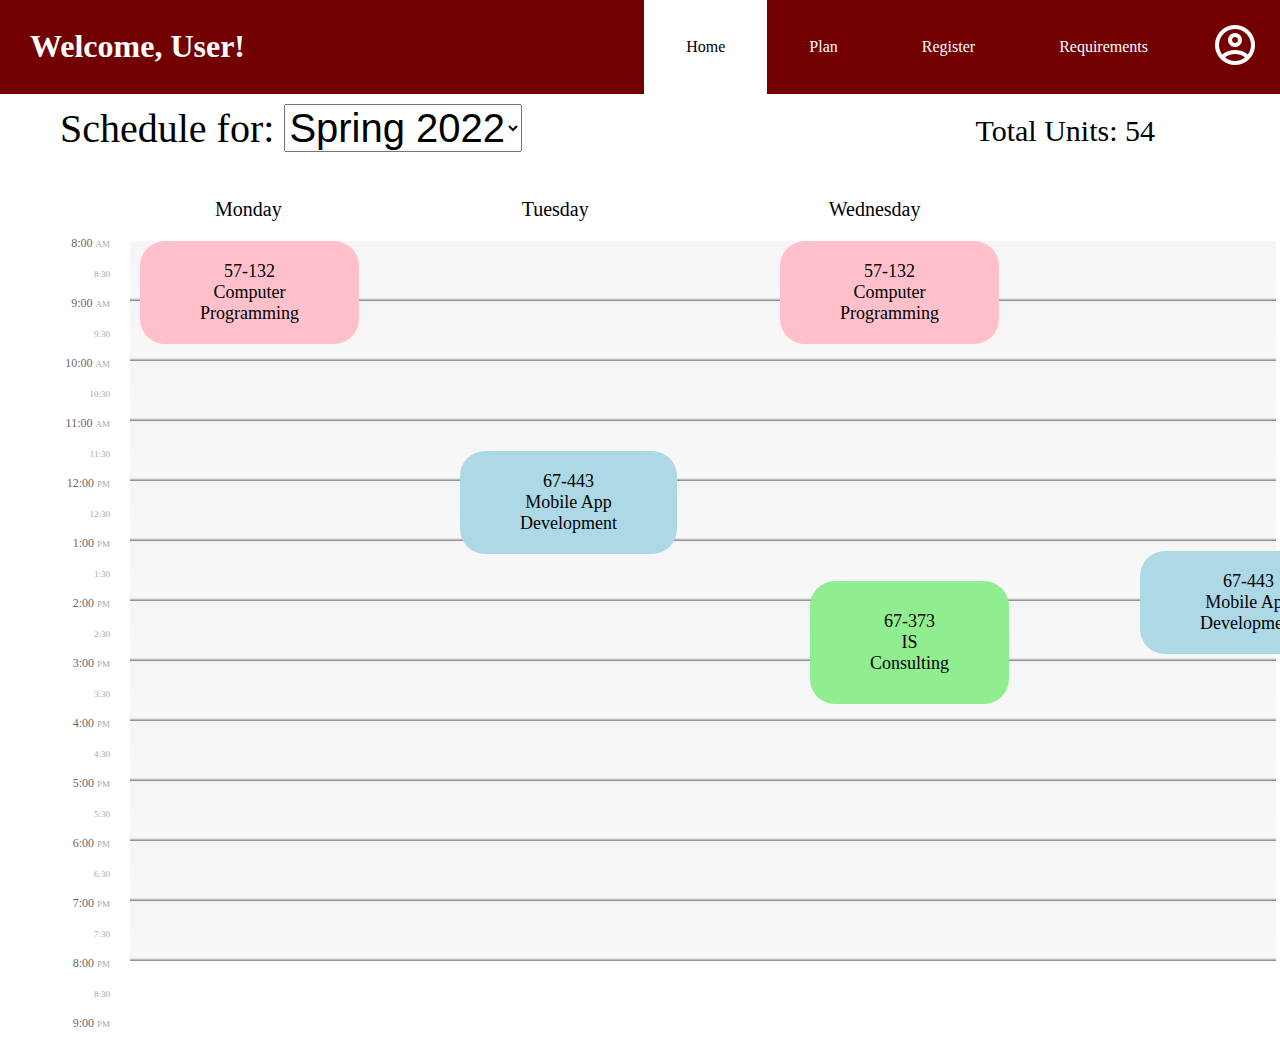
==== public/index.html @ a7049085 "setting up basic structure" ====
<!DOCTYPE html>
<html lang="EN">
  <head>
    <title>
      Course Registration Site
    </title>

    <!-- css -->
    <link rel="stylesheet" type="text/css" href="styles.css">

    <!-- javascript -->
    <script src="courses.js" type="text/javascript"></script>
    <script src="main.js" type="text/javascript"></script>

    <ul class="nav-header">
        <li class="greet"><h1>Welcome, User!</h1></li>
      
        <li><img src="images/account_circle.png" class="account"></li>
        <li><a href="requirements.html">Requirements</a></li>
        <li><a href="register.html">Register</a></li>
        <li><a href="plan.html">Plan</a></li>
        <li><a class="active" href="index.html">Home</a></li>
    </ul>
  </head>

  <body>
    <form action="/action_page.php" class="semester">
      <label for="sems">Schedule for:</label>
      <select name="sems" id="sems">
        <option value="s22">Spring 2022</option>
        <option value="f22">Fall 2022</option>
        <option value="s23">Spring 2023</option>
        <option value="f23">Fall 2023</option>
        <option value="s24">Spring 2024</option>
      </select>
      <p class="units">Total Units: 54</p>
    </form>

    <div class="classes-days">
      <ul class="classes-list">
        <li class="classes"><p>Monday</p></li>
        <li class="classes"><p>Tuesday</p></li>
        <li class="classes"><p>Wednesday</p></li>
        <li class="classes"><p>Thursday</p></li>
        <li class="classes"><p>Friday</p></li>
      </ul>
     </div>


    <div class="calendar">
      <div class="time-block">
        <div class="time">8:00 <small>AM</small></div>
        <div class="time"><small>8:30</small></div>
        <div class="time">9:00 <small>AM</small></div>
        <div class="time"><small>9:30</small></div>
        <div class="time">10:00 <small>AM</small></div>
        <div class="time"><small>10:30</small></div>
        <div class="time">11:00 <small>AM</small></div>
        <div class="time"><small>11:30</small></div>
        <div class="time">12:00 <small>PM</small></div>
        <div class="time"><small>12:30</small></div>
        <div class="time">1:00 <small>PM</small></div>
        <div class="time"><small>1:30</small></div>
        <div class="time">2:00 <small>PM</small></div>
        <div class="time"><small>2:30</small></div>
        <div class="time">3:00 <small>PM</small></div>
        <div class="time"><small>3:30</small></div>
        <div class="time">4:00 <small>PM</small></div>
        <div class="time"><small>4:30</small></div>
        <div class="time">5:00 <small>PM</small></div>
        <div class="time"><small>5:30</small></div>
        <div class="time">6:00 <small>PM</small></div>
        <div class="time"><small>6:30</small></div>
        <div class="time">7:00 <small>PM</small></div>
        <div class="time"><small>7:30</small></div>
        <div class="time">8:00 <small>PM</small></div>
        <div class="time"><small>8:30</small></div>
        <div class="time">9:00 <small>PM</small></div>
      </div>

      <div id="calendar-view" class="calendar-view">
          <div class="event">
            <div class="pull-left border-blue"></div>
            <div class="pull-right">
              <div class="event-title" id="course1"><a href="programming_detail.html">57-132 </br> Computer Programming</a></div>
              <div class="event-title" id="course2"><a href="mobile_detail.html">67-443 </br> Mobile App Development</a></div>
              <div class="event-title" id="course1-1"><a href="programming_detail.html">57-132 </br> Computer Programming</a></div>
              <div class="event-title" id="course3"><a href="consulting_detail.html">67-373 </br> IS Consulting</a></div>
              <div class="event-title" id="course2-1"><a href="mobile_detail.html">67-443 </br> Mobile App Development</a></div>
              <div class="event-title" id="course3-1"><a href="consulting_detail.html">67-373 </br> IS Consulting</a></div>
            </div>
          </div>
      </div>

    </div>
   
  </body>

</html>
---- public/styles.css ----
body {
    margin: 0;
}

.nav-header {
    list-style-type: none;
    margin: 0;
    padding: 0;
    overflow: hidden;
    background-color: rgb(114, 0, 0);
  }
  
.nav-header li {
    float: right;
}
  
.nav-header li a {
    display: block;
    color: white;
    text-align: center;
    padding: 38px 42px;
    text-decoration: none;
  }
  
/* Change the link color to #111 (black) on hover */
.nav-header li a:hover {
    background-color: rgb(129, 129, 129);
}
  

.nav-header .active {
    background-color: #ffffff;
    color: black;
}

.nav-header .greet {
    float: left;
    color: white;
    padding: 7px 30px;
    vertical-align: middle;
}

.nav-header .account {
    padding: 21px 21px;
}

body {
    font-family: Verdana;
}
  
.calendar {
    width: 740px;
}
.time-block {
    width: 100px;
    height: 50px;
    position: absolute;
    padding-left: 10px;
    padding-right: 10px;
    padding-top: 3px;
}

.time {
    /*  background-color: blue;*/
    /* padding-bottom: 20px; */
    height: 30px;
    text-align: right;
    color: #686868;
    font-size: 12px;
}

.calendar-view {
    width: 88%;
    padding-left: 10px;
    padding-right: 10px;
    margin-top: 8px;
    margin-left: 130px;
    height: 80%;
    float: left;
    position: absolute;
    color: white;
    background: linear-gradient(
        to bottom,
        #f5f5f5,
        #f8f8f8 95%,
        #808080
    );
    background-size: 100% 60px;
}

/* Events related */
.event {
    position: absolute;
    box-sizing: border-box;
}

.event-title {
    font-size: 18px;
    text-align: center;
    padding-top: 20px;
    padding-left: 10px;
    padding-right: 10px;
    padding-bottom: 20px;
}

.pull-right #course1 {
    color: black;
    background-color: pink;
    border-radius: 25px;
    position: absolute;
    padding-left: 60px;
    padding-right: 60px;
}

.pull-right #course2 {
    color: black;
    background-color: lightblue;
    border-radius: 25px;
    margin-left: 320px;
    margin-top: 210px;
    position: absolute;
    padding-left: 60px;
    padding-right: 60px;
}

.pull-right #course3 {
    color: black;
    background-color: lightgreen;
    border-radius: 25px;
    margin-left: 670px;
    margin-top: 340px;
    position: absolute;
    padding-left: 60px;
    padding-right: 60px;
    padding-top: 30px;
    padding-bottom: 30px;
}

.pull-right #course1-1 {
    color: black;
    background-color: pink;
    border-radius: 25px;
    margin-left: 640px;
    position: absolute;
    padding-left: 60px;
    padding-right: 60px;
}

.pull-right #course2-1 {
    color: black;
    background-color: lightblue;
    border-radius: 25px;
    margin-left: 1000px;
    margin-top: 310px;
    position: absolute;
    padding-left: 60px;
    padding-right: 60px;
}

.pull-right #course3-1 {
    color: black;
    background-color: lightgreen;
    border-radius: 25px;
    margin-left: 1340px;
    margin-top: 200px;
    position: absolute;
    padding-left: 60px;
    padding-right: 60px;
    padding-top: 30px;
    padding-bottom: 30px;
}

.pull-right a {
    text-decoration: none;
    color: black;
}

/* Helper Classes */
small {
    font-size: 9px;
    color: #A7A7A7;
}

.clear {
    clear: left;
}

.pull-left {
    float: left;
}

.pull-right {
    float: right;
}


/* Home page */
.home-page {
    padding: 10px 60px;
    font-weight: 500;
}

.semester {
    padding: 10px 60px;
    font-size: 40px;
}

#sems {
    font-size: 40px;
}

.units {
    float: right;
    padding-right: 55px;
    margin: 10px;
    font-size: 30px;
}

.classes {
    display: block;
    float: left;
    overflow: auto;
    background: white;
}

.classes-days {
    width: 100%;
    padding-bottom: 5px;
    height: 50px;
}

.classes-list {
    background: white;
    padding-left: 95px;
}

li.classes p {
    padding: 0px 120px;
    font-size: 20px;
}
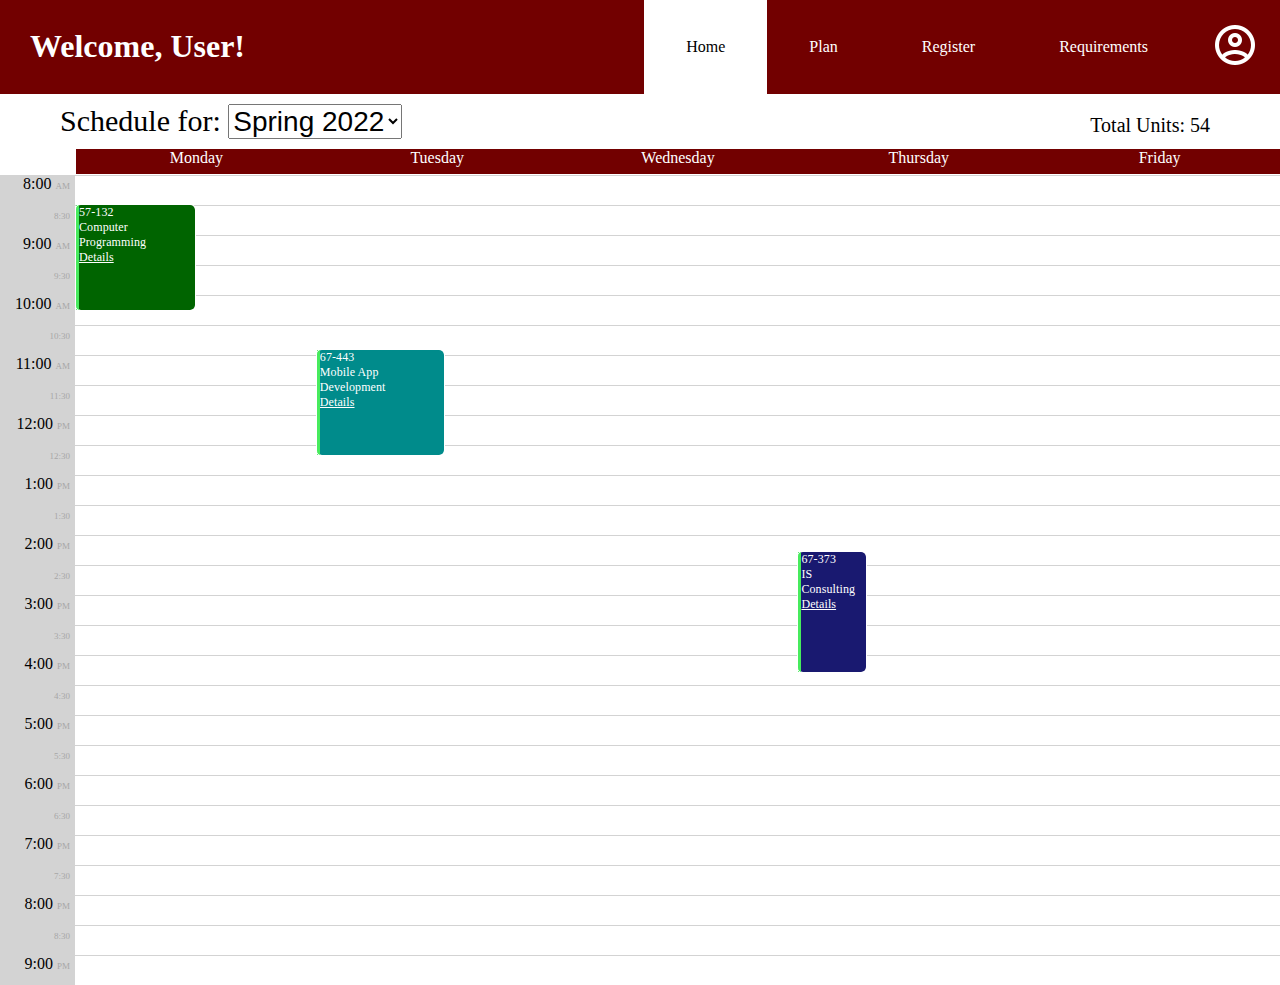
==== commit 51f814e5: "calendar functioning and navigating to detail page" ====
--- a/public/index.html
+++ b/public/index.html
@@ -6,11 +6,11 @@
     </title>
 
     <!-- css -->
-    <link rel="stylesheet" type="text/css" href="styles.css">
+    <link rel="stylesheet" type="text/css" href="css/styles.css">
 
     <!-- javascript -->
-    <script src="courses.js" type="text/javascript"></script>
-    <script src="main.js" type="text/javascript"></script>
+    <script src="js/courses.js" type="text/javascript"></script>
+    <script src="js/main.js" type="text/javascript"></script>
 
     <ul class="nav-header">
         <li class="greet"><h1>Welcome, User!</h1></li>
@@ -23,7 +23,7 @@
     </ul>
   </head>
 
-  <body>
+  <body onload="loadCurrentCourses()">
     <form action="/action_page.php" class="semester">
       <label for="sems">Schedule for:</label>
       <select name="sems" id="sems">
@@ -36,62 +36,55 @@
       <p class="units">Total Units: 54</p>
     </form>
 
-    <div class="classes-days">
-      <ul class="classes-list">
-        <li class="classes"><p>Monday</p></li>
-        <li class="classes"><p>Tuesday</p></li>
-        <li class="classes"><p>Wednesday</p></li>
-        <li class="classes"><p>Thursday</p></li>
-        <li class="classes"><p>Friday</p></li>
-      </ul>
-     </div>
+    <div class="calendar">
+      <div class="header">
+        <ul class="weekdays">
+          <li>Monday</li>
+          <li>Tuesday</li>
+          <li>Wednesday</li>
+          <li>Thursday</li>
+          <li>Friday</li>
+        </ul>
+      </div>
 
-
-    <div class="calendar">
       <div class="time-block">
-        <div class="time">8:00 <small>AM</small></div>
-        <div class="time"><small>8:30</small></div>
-        <div class="time">9:00 <small>AM</small></div>
-        <div class="time"><small>9:30</small></div>
-        <div class="time">10:00 <small>AM</small></div>
-        <div class="time"><small>10:30</small></div>
-        <div class="time">11:00 <small>AM</small></div>
-        <div class="time"><small>11:30</small></div>
-        <div class="time">12:00 <small>PM</small></div>
-        <div class="time"><small>12:30</small></div>
-        <div class="time">1:00 <small>PM</small></div>
-        <div class="time"><small>1:30</small></div>
-        <div class="time">2:00 <small>PM</small></div>
-        <div class="time"><small>2:30</small></div>
-        <div class="time">3:00 <small>PM</small></div>
-        <div class="time"><small>3:30</small></div>
-        <div class="time">4:00 <small>PM</small></div>
-        <div class="time"><small>4:30</small></div>
-        <div class="time">5:00 <small>PM</small></div>
-        <div class="time"><small>5:30</small></div>
-        <div class="time">6:00 <small>PM</small></div>
-        <div class="time"><small>6:30</small></div>
-        <div class="time">7:00 <small>PM</small></div>
-        <div class="time"><small>7:30</small></div>
-        <div class="time">8:00 <small>PM</small></div>
-        <div class="time"><small>8:30</small></div>
-        <div class="time">9:00 <small>PM</small></div>
+        <ul class="times">
+          <li>8:00 <small>AM</small></li>
+          <li><small>8:30</small></li>
+          <li>9:00 <small>AM</small></li>
+          <li><small>9:30</small></li>
+          <li>10:00 <small>AM</small></li>
+          <li><small>10:30</small></li>
+          <li>11:00 <small>AM</small></li>
+          <li><small>11:30</small></li>
+          <li>12:00 <small>PM</small></li>
+          <li><small>12:30</small></li>
+          <li>1:00 <small>PM</small></li>
+          <li><small>1:30</small></li>
+          <li>2:00 <small>PM</small></li>
+          <li><small>2:30</small></li>
+          <li>3:00 <small>PM</small></li>
+          <li><small>3:30</small></li>
+          <li>4:00 <small>PM</small></li>
+          <li><small>4:30</small></li>
+          <li>5:00 <small>PM</small></li>
+          <li><small>5:30</small></li>
+          <li>6:00 <small>PM</small></li>
+          <li><small>6:30</small></li>
+          <li>7:00 <small>PM</small></li>
+          <li><small>7:30</small></li>
+          <li>8:00 <small>PM</small></li>
+          <li><small>8:30</small></li>
+          <li>9:00 <small>PM</small></li>
+        </ul>
       </div>
 
       <div id="calendar-view" class="calendar-view">
-          <div class="event">
-            <div class="pull-left border-blue"></div>
-            <div class="pull-right">
-              <div class="event-title" id="course1"><a href="programming_detail.html">57-132 </br> Computer Programming</a></div>
-              <div class="event-title" id="course2"><a href="mobile_detail.html">67-443 </br> Mobile App Development</a></div>
-              <div class="event-title" id="course1-1"><a href="programming_detail.html">57-132 </br> Computer Programming</a></div>
-              <div class="event-title" id="course3"><a href="consulting_detail.html">67-373 </br> IS Consulting</a></div>
-              <div class="event-title" id="course2-1"><a href="mobile_detail.html">67-443 </br> Mobile App Development</a></div>
-              <div class="event-title" id="course3-1"><a href="consulting_detail.html">67-373 </br> IS Consulting</a></div>
-            </div>
-          </div>
+        <div class="slot slot-1">
+          <div class="event-status"></div>
+          <span>Event A</span>
+        </div>
       </div>
-
     </div>
    
   </body>
--- a/public/css/styles.css
+++ b/public/css/styles.css
@@ -0,0 +1,243 @@
+body {
+    margin: 0;
+}
+
+.nav-header {
+    list-style-type: none;
+    margin: 0;
+    padding: 0;
+    overflow: hidden;
+    background-color: rgb(114, 0, 0);
+  }
+  
+.nav-header li {
+    float: right;
+}
+  
+.nav-header li a {
+    display: block;
+    color: white;
+    text-align: center;
+    padding: 38px 42px;
+    text-decoration: none;
+  }
+  
+/* Change the link color to #111 (black) on hover */
+.nav-header li a:hover {
+    background-color: rgb(129, 129, 129);
+}
+  
+
+.nav-header .active {
+    background-color: #ffffff;
+    color: black;
+}
+
+.nav-header .greet {
+    float: left;
+    color: white;
+    padding: 7px 30px;
+    vertical-align: middle;
+}
+
+.nav-header .account {
+    padding: 21px 21px;
+}
+
+body {
+    font-family: Verdana;
+}
+  
+/* Calendar view partial */
+.calendar {
+    display: grid;
+    grid-template-columns: 75px auto;
+    grid-template-rows: auto;
+    gap: 1px 1px;
+    grid-template-areas: 
+        ". header"
+        "time-block main";
+}
+
+.calendar .header li{
+    list-style: none;
+}
+
+.calendar .header ul{
+    margin: 0;
+    padding: 0;
+}
+
+.calendar .header{
+    background: rgb(114, 0, 0);
+    color: white;
+    grid-area: header;
+    height: 25px;
+}
+
+.weekdays {
+    background: rgb(114, 0, 0);
+    display: grid;
+    grid-template-columns: repeat(5, 1fr);
+    text-align: center;
+}
+
+.time-block {
+    background: lightgray;
+    grid-area: time-block;
+    justify-content: left;
+}
+
+.times {
+    padding-inline-start: 0px;
+    margin-block-start: 0px;
+    margin-block-end: 0px;
+    display: flex;
+    flex-direction: column;
+    text-align: right;
+    width: 70px;
+}
+
+.times li {
+    list-style: none;
+    min-height: 30px;
+}
+
+.times li::after{
+    content: "";
+    position: absolute;
+    left: 10px;
+    width: 100%;
+    height: 1px;
+    background: lightgray;
+    z-index: 1;
+}
+
+.calendar-view {
+    display: grid;
+    grid-template-columns: repeat(5, 1fr);
+    grid-template-rows: repeat(56, 1fr);
+    grid-area: main;
+    position: relative;
+}
+
+/* Events related */
+.slot {
+    position: absolute;
+    background:rgb(114, 0, 0);
+    border-radius: 5px;
+    z-index: 2;
+    color: white;
+    font-size: 12px;
+    margin-top: 1px;
+    outline: none;
+}
+
+.slot::before {
+    -webkit-box-shadow: 0 6px 10px 0 rgba(0, 0, 0, 0.14),
+      0 1px 18px 0 rgba(0, 0, 0, 0.12), 0 3px 5px -1px rgba(0, 0, 0, 0.2);
+    box-shadow: 0 6px 10px 0 rgba(0, 0, 0, 0.14), 0 1px 18px 0 rgba(0, 0, 0, 0.12),
+      0 3px 5px -1px rgba(0, 0, 0, 0.2);
+    opacity: 0;
+    transition: opacity 100ms linear;
+}
+
+.slot::after {
+    position: absolute;
+    top: -1px;
+    left: -1px;
+    width: -webkit-calc(100% + 2px);
+    width: calc(100% + 2px);
+    height: -webkit-calc(100% + 2px);
+    height: calc(100% + 2px);
+    content: "";
+    -webkit-box-sizing: border-box;
+    box-sizing: border-box;
+    -webkit-border-radius: 5px;
+    border-radius: 5px;
+    pointer-events: none;
+    border: 1px solid #fff;
+}
+
+.event-status {
+    float: left;
+    border-left: 3px solid rgb(71, 235, 93);
+    height: 100%;
+}
+
+.event-name {
+    overflow: hidden;
+    color: #fff;
+    display: flex;
+    align-items: center;
+    font-size: 12px;
+    letter-spacing: 0.1px;
+    line-height: 15px;
+  }
+
+.on-resize {
+    opacity: 0.85;
+}
+  
+.gridcell::after {
+    content: "";
+    border-right: #dadce0 1px solid;
+    position: relative;
+    /* padding-right: 12px; */
+    /* -webkit-box-sizing: border-box; */
+    /* box-sizing: border-box; */
+    -webkit-box-flex: 1 1 auto;
+    /* -webkit-flex: 1 1 auto; */
+    /* flex: 1 1 auto; */
+    height: 200%;
+}
+
+.slot-1{
+    height: 60px;
+    width: 17%;
+    text-align: center;
+
+    grid-row: 3;
+    grid-column: 1;
+}
+
+
+/* Helper Classes */
+small {
+    font-size: 9px;
+    color: #A7A7A7;
+}
+
+.clear {
+    clear: left;
+}
+
+.pull-left {
+    float: left;
+}
+
+.pull-right {
+    float: right;
+} */
+
+
+/* Home page */
+.home-page {
+    padding: 10px 60px;
+    font-weight: 500;
+}
+
+.semester {
+    padding: 10px 60px;
+    font-size: 30px;
+}
+
+#sems {
+    font-size: 28px;
+}
+
+.units {
+    float: right;
+    margin: 10px;
+    font-size: 20px;
+}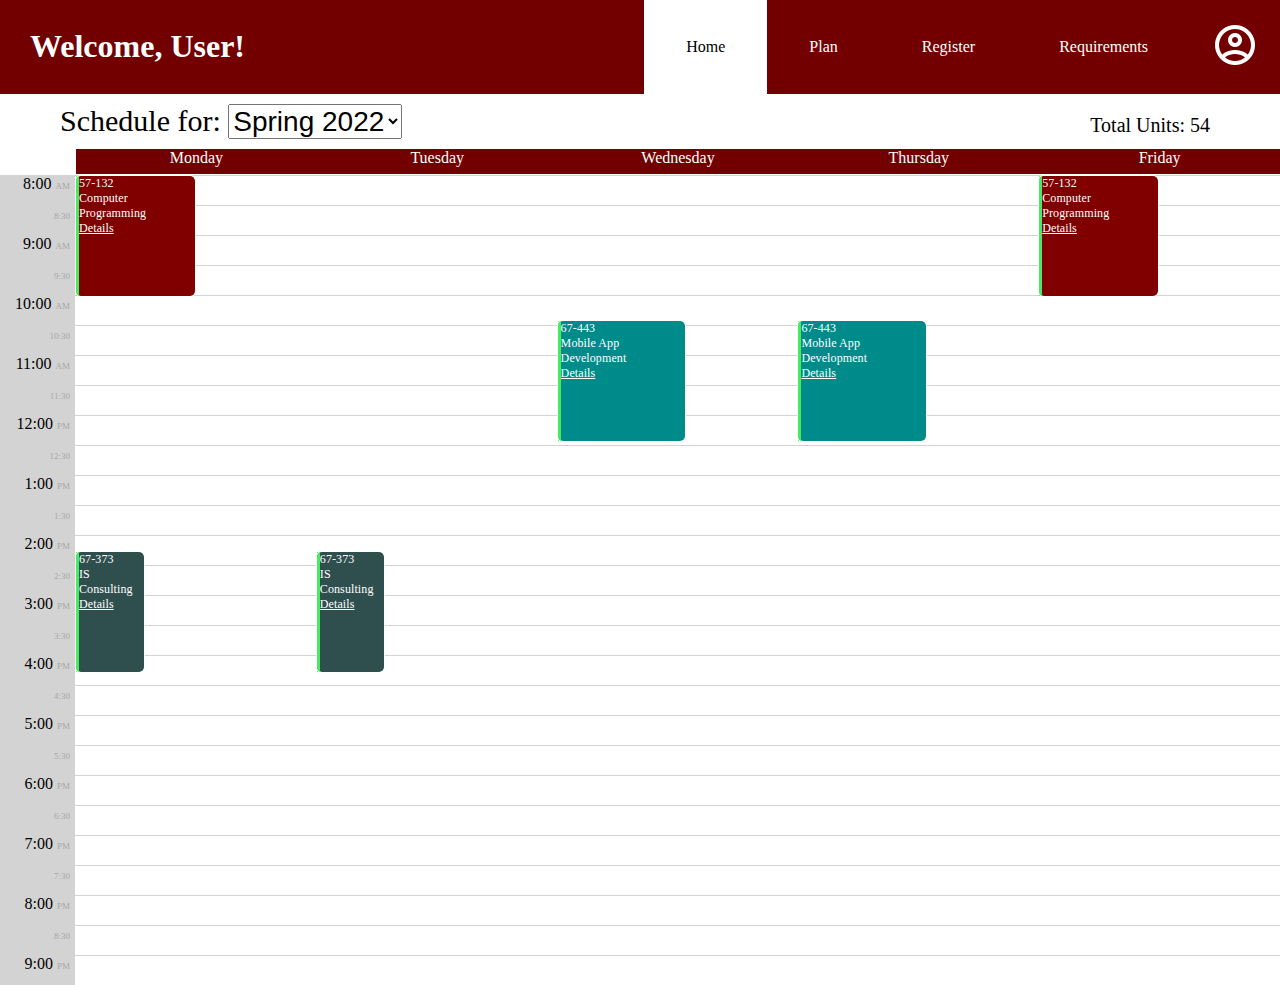
==== commit 6834e259: "setup firebase & deploy" ====
--- a/public/index.html
+++ b/public/index.html
@@ -16,9 +16,9 @@
         <li class="greet"><h1>Welcome, User!</h1></li>
       
         <li><img src="images/account_circle.png" class="account"></li>
-        <li><a href="requirements.html">Requirements</a></li>
-        <li><a href="register.html">Register</a></li>
-        <li><a href="plan.html">Plan</a></li>
+        <li><a>Requirements</a></li>
+        <li><a>Register</a></li>
+        <li><a>Plan</a></li>
         <li><a class="active" href="index.html">Home</a></li>
     </ul>
   </head>
